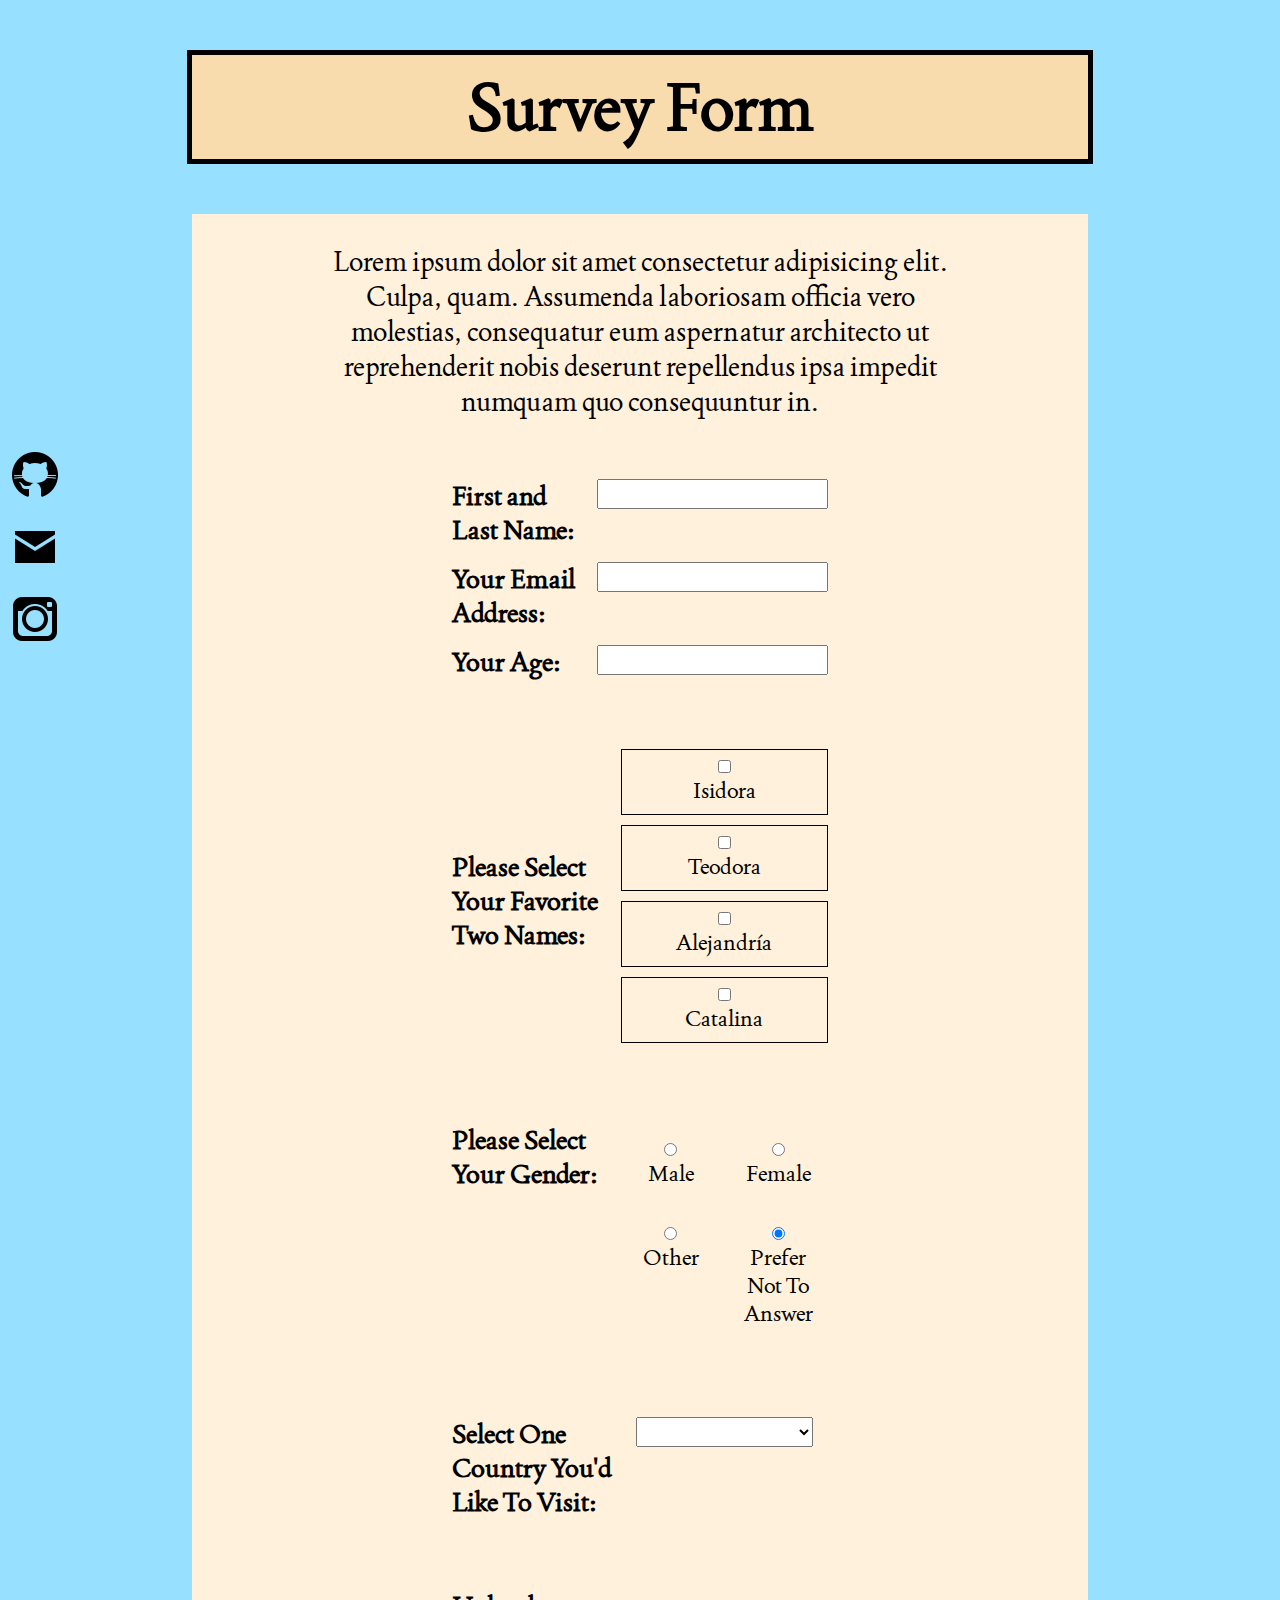
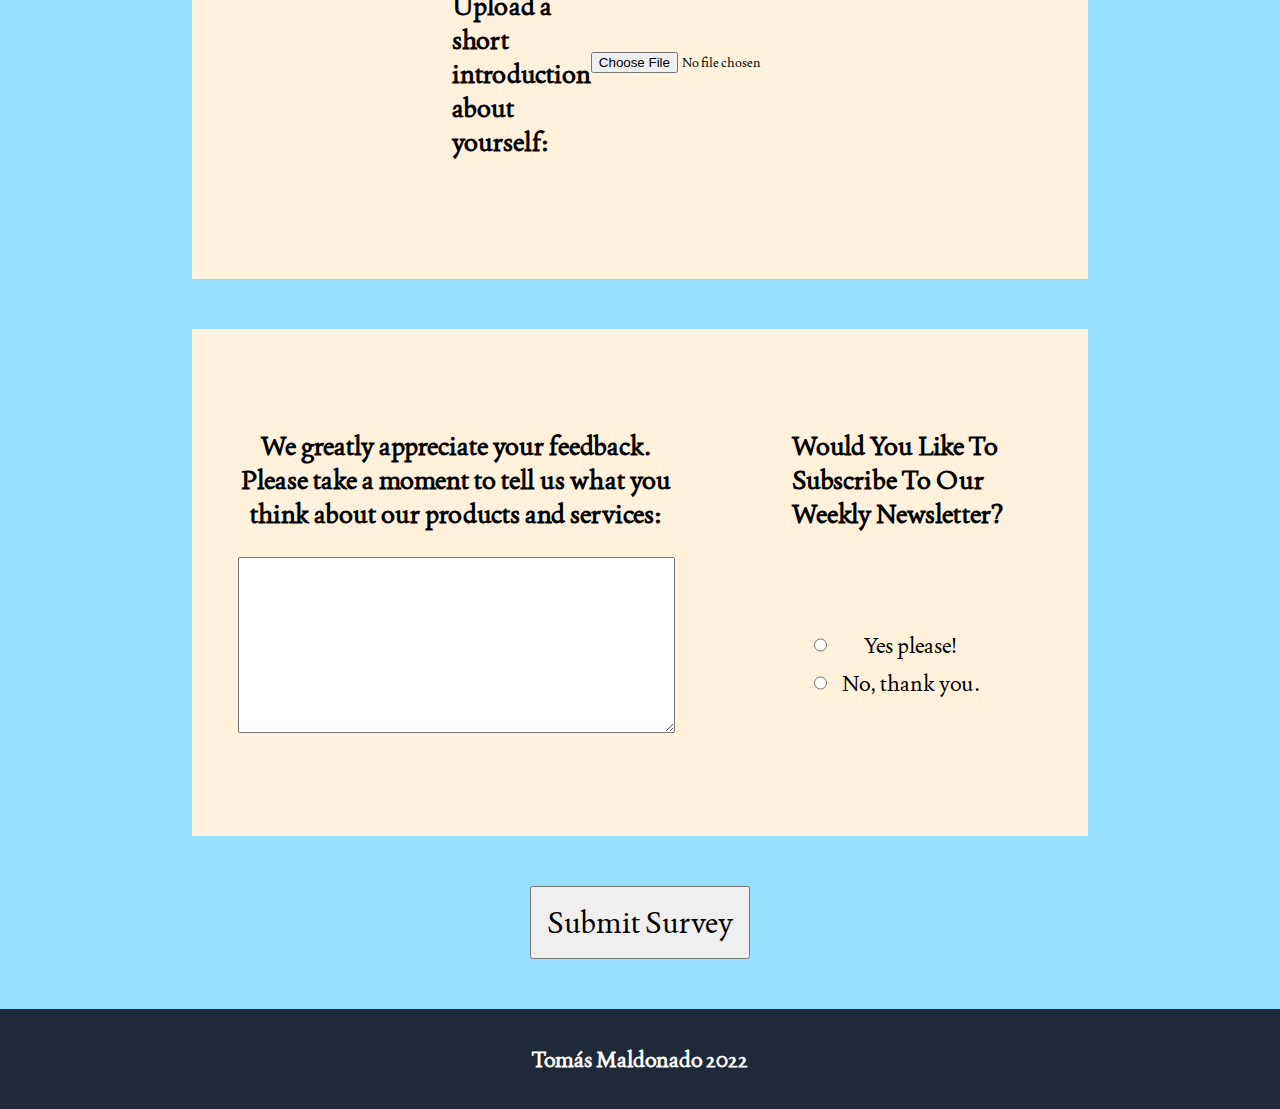
==== index.html @ 864eaab0 "fixed spelling error on index.html file." ====
<!DOCTYPE html>
<html lang="en">
    <head>
        <meta charset="utf-8">
        <meta name="description" content="">
        <meta name="author" content="Tomas Maldonado">
        <meta name="viewport" content="width=device-width, initial-scale=1.0">
        <title>Survey Form Page</title>
        <link rel="stylesheet" href="main.css">
    </head>

<body>
    <main>
        <h1 id="heading">Survey Form</h1>
        
        
        
        <div id="outer-div">
            <p id="p">Lorem ipsum dolor sit amet consectetur adipisicing elit. 
                Culpa, quam. Assumenda laboriosam officia vero molestias, 
                consequatur eum aspernatur architecto ut reprehenderit nobis 
                deserunt repellendus ipsa impedit numquam quo consequuntur in.</p>
            
            <form method="get", id="form-section">
                <div class="container-input-text">
                    <div class="left">
                        <p class="form-p">First and Last Name:</p>
                    </div>
                    <div class="right">
                        <input id="name-input" type="text" name="name"
                            required="required">
                    </div>
                </div>

                <div class="container-input-text">
                    <div class="left">
                        <p class="form-p">Your Email Address:</p>
                    </div>
                    <div class="right">
                        <input id="email-input" type="email" name="email"
                            required="required">
                    </div>
                </div>

                <div class="container-input-text">
                    <div class="left">
                        <p class="form-p">Your Age:</p>
                    </div>
                    <div class="right">
                        <input id="age-input" type="number" name="age" min="18" 
                        max="95" required="required">
                    </div>
                </div>
                
                <div id="container-checkbox">
                    <div id="left-checkbox">
                        <p class="form-p">Please Select Your Favorite Two Names:</p>
                    </div>
                    <div id="right-checkbox">
                        <div class="border-box">
                            <input class="name-checkbox" type="checkbox" 
                                name="name" value="Isidora"/> 
                                <p class="name-checkbox">Isidora</p>
                        </div>
                        <div class="border-box">
                            <input class="name-checkbox" type="checkbox" 
                                name="name" value="Teodora"/> 
                                <p>Teodora</p>
                        </div>
                        <div class="border-box">
                            <input class="name-checkbox" type="checkbox" 
                                name="name" value="Alejandría"/> 
                                <p>Alejandría</p>
                        </div>
                        <div class="border-box">
                            <input class="name-checkbox" type="checkbox" 
                                name="name" value="Catalina"/> 
                                <p>Catalina</p>
                        </div>
                    </div>
                </div>
                
                <div id="container-radio">
                    <div id="left-radio">
                        <p class="form-p">Please Select Your Gender:</p>
                    </div>
                    <div id="right-radio">
                        <div class="container-column">
                            <div class="border-box2">
                                <input type="radio" name="gender" value="male">
                                    <p>Male</p>
                            </div>
                            
                            <div class="border-box2">
                                <input type="radio" name="gender" value="female">
                                    <p>Female</p>
                            </div>
                        </div>
                        <div class="container-column">
                            <div class="border-box2">
                                <input type="radio" name="gender" value="other">
                                    <p>Other</p>
                            </div>
                            <div class="border-box2">
                                <input type="radio" name="gender" value="na"
                                checked="checked"/>
                                    <p>Prefer Not To Answer</p>
                            </div>
                        </div>
                    </div>
                </div>

                <div id="container-list">
                    <div id="left-list">
                        <p class="form-p">Select One Country You'd Like
                            To Visit:</p>
                    </div>
                    <div id="right-list">
                        <select id="drop-list" name="places">
                            <option value="empty"><p id="p"></p></option>
                            <option value="costa-rica"><p id="p">Costa Rica</p></option>
                            <option value="italy"><p id="p">Italy</p></option>
                            <option value="china"><p id="p">China</p></option>
                            <option value="egypt"><p id="p">Egypt</p></option>
                            <option value="australia"><p id="p">Australia</p></option>
                        </select>
                    </div>
                </div>

                <div id="container-file">
                    <div id="left-file">
                        <p class="form-p">Upload a short introduction about yourself:</p>
                    </div>
                    <div id="right-file">
                        <input id="file" type="file" name="short-intro"><br>
                    </div>
                </div>
            


        </div>
        <div id="outer-div2">
            <div id="container-comments-sub">
                <div id="container-comment">
                    <div id="left-comment">
                        <p class="form-p">We greatly appreciate your feedback.<br>
                            Please take a moment to tell us what you think about our
                            products and services:
                        </p>
                    </div>
                    <div id="right-comment">
                        <br><br>
                        <textarea name="comment" cols="52" rows="10"></textarea>
                    </div>
                </div>

                <div id="container-sub">
                    <div id="left-sub">
                        <p class="form-p">Would You Like To Subscribe To Our
                            Weekly Newsletter?</p>
                    </div>
                    <div id="right-sub">
                        <div class="container-column">
                            <input type="radio" name="subscription" value="yes"
                                class="sub-radio"><p>Yes please!</p>
                        </div>
                        <div class="container-column">
                            <input type="radio" name="subscription" value="no"
                                class="sub-radio"><p>No, thank you.</p>
                        </div>
                    </div>
                </div>
            </div>
        </div>
        
            <input id="submit" type="submit" 
                    name="submit" value="Submit Survey"/><!--onclick="window.location.reload()"-->
                
            </form>

        <div id="contact-bar">
            <div id="github"><i><a href="https://github.com/tmaldonado98", 
                target="blank"><img src="./general icons/github icon.png">
                </a></i></div>
            <div id="email"><i><a href="mailto: tmaldonadotrs@gmail.com",
                target="blank"><img src="./general icons/mail icon.png"> 
                </a></i></div>
            <div id="ig"><i><a href="https://www.instagram.com/tomas.m.98/",
                target="blank"><img src="./general icons/instagram icon.png"> 
                </a></i></div>                    
        </div>
    </main>

    <footer>
        <p>
        Tomás Maldonado 2022
        </p>
    </footer>

</body>
</html>
---- main.css ----
html {
  font-size: 62.5%;
}

@font-face {
  font-family: "Joan-Regular";
  src: url(./Joan-Regular.ttf);
}
* {
  margin: 0;
  text-align: center;
  font-family: "Joan-Regular", Georgia, Verdana;
}

main {
  background-color: rgb(152, 224, 255);
  padding-bottom: 5rem;
}

p {
  font-size: 2.2rem;
}

#heading {
  font-size: 6.5rem;
  position: relative;
  margin-right: auto;
  margin-left: auto;
  top: 5rem;
  padding: 1rem 0;
  border: 0.5rem solid black;
  width: 70%;
  background-color: rgb(248, 220, 173);
}

#p {
  width: 70%;
  margin-left: auto;
  margin-right: auto;
  font-size: 2.7rem;
  padding: 3rem;
}

#outer-div, #outer-div2 {
  width: 70%;
  margin-left: auto;
  margin-right: auto;
  margin-top: 10rem;
  background-color: rgb(255, 241, 219);
}

#form-section {
  margin-top: 3rem;
  width: 70%;
  margin-right: auto;
  margin-left: auto;
}

.form-p {
  text-align: left;
  font-size: 2.6rem;
  font-weight: bold;
}

.container-input-text {
  display: flex;
  width: 60%;
  margin-right: auto;
  margin-left: auto;
  margin-top: 1.5rem;
  justify-content: space-evenly;
}

#name-input, #email-input, #age-input {
  width: 22.7rem;
  font-size: 2rem;
  padding: 0;
}

.left {
  width: 100%;
}

#container-checkbox, #container-radio, #container-list, #container-file {
  display: flex;
  width: 60%;
  margin-right: auto;
  margin-left: auto;
  justify-content: space-between;
  margin-top: 7rem;
}

#right-checkbox, #right-radio, #right-list, #right-file, #right-sub {
  width: 23.1rem;
}

#drop-list {
  width: 85%;
}

#left-checkbox, #left-radio {
  width: 50%;
  align-self: center;
}

.border-box {
  border: 0.5px solid black;
  margin: 1rem 0;
  padding: 1rem;
}

#right-checkbox .border-box:nth-child(1) {
  margin-top: 0;
}

.border-box2 {
  margin: 1rem 0;
  padding: 1rem;
  width: 8rem;
}

#left-radio {
  width: 50%;
  align-self: flex-start;
}

#right-radio {
  display: flex;
  flex-direction: column;
  align-content: center;
}

.container-column {
  display: flex;
  justify-content: space-between;
}

#left-list, #left-sub {
  width: 50%;
}

select[name=places] {
  font-size: 2rem;
  font-family: "Joan-Regular";
}

#container-file {
  padding-bottom: 12rem;
}

#right-file {
  display: flex;
  flex-direction: column;
  align-self: center;
  gap: 1rem;
  width: -webkit-fit-content;
  width: -moz-fit-content;
  width: fit-content;
}

#file {
  font-family: "Joan-Regular";
}

#container-comment {
  width: 60%;
  margin-right: auto;
  margin-left: auto;
  justify-content: space-between;
  gap: 2rem;
}

#left-comment p {
  text-align: center;
}

#container-sub {
  display: flex;
  flex-direction: column;
  width: 60%;
  margin-right: auto;
  margin-left: auto;
  gap: 10rem;
}

#left-sub {
  align-self: center;
}

#right-sub {
  display: flex;
  flex-direction: column;
  align-self: center;
  gap: 1rem;
  width: 40%;
}

#right-sub p {
  text-align: center;
  width: 100%;
}

#submit {
  font-size: 3rem;
  align-self: center;
  padding: 1.5rem;
  margin-top: 5rem;
}

#container-comments-sub {
  display: flex;
  width: 100%;
  padding: 0 4rem;
  margin-top: 3.5rem;
  padding-bottom: 10rem;
  padding-top: 10rem;
}

#outer-div2 {
  margin-top: 5rem;
}

#contact-bar {
  position: fixed;
  left: 0;
  padding-left: 1rem;
  top: 50%;
  display: flex;
  flex-direction: column;
  gap: 2rem;
}

footer {
  display: flex;
  background-color: #1F2937;
  color: white;
  height: 100px;
  font-size: 16px;
  font-weight: bold;
}

footer p {
  margin: auto;
}/*# sourceMappingURL=main.css.map */
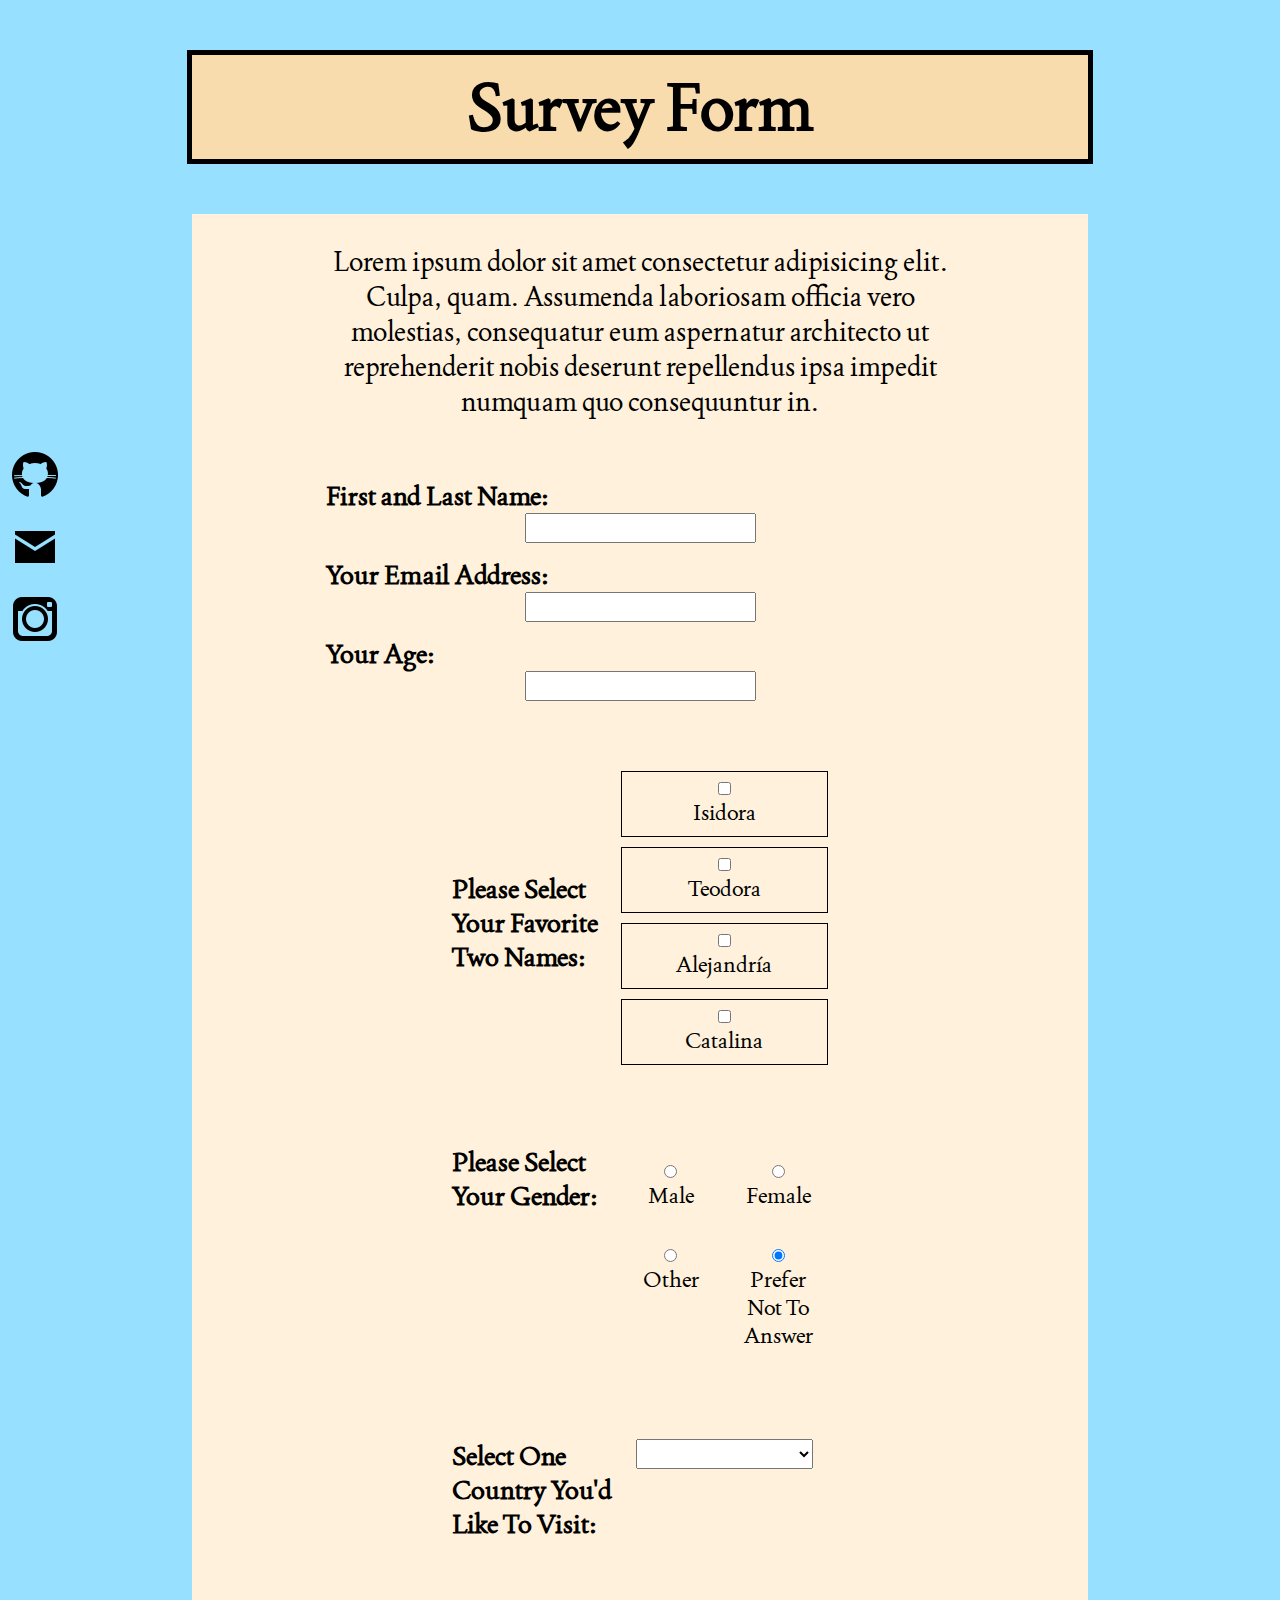
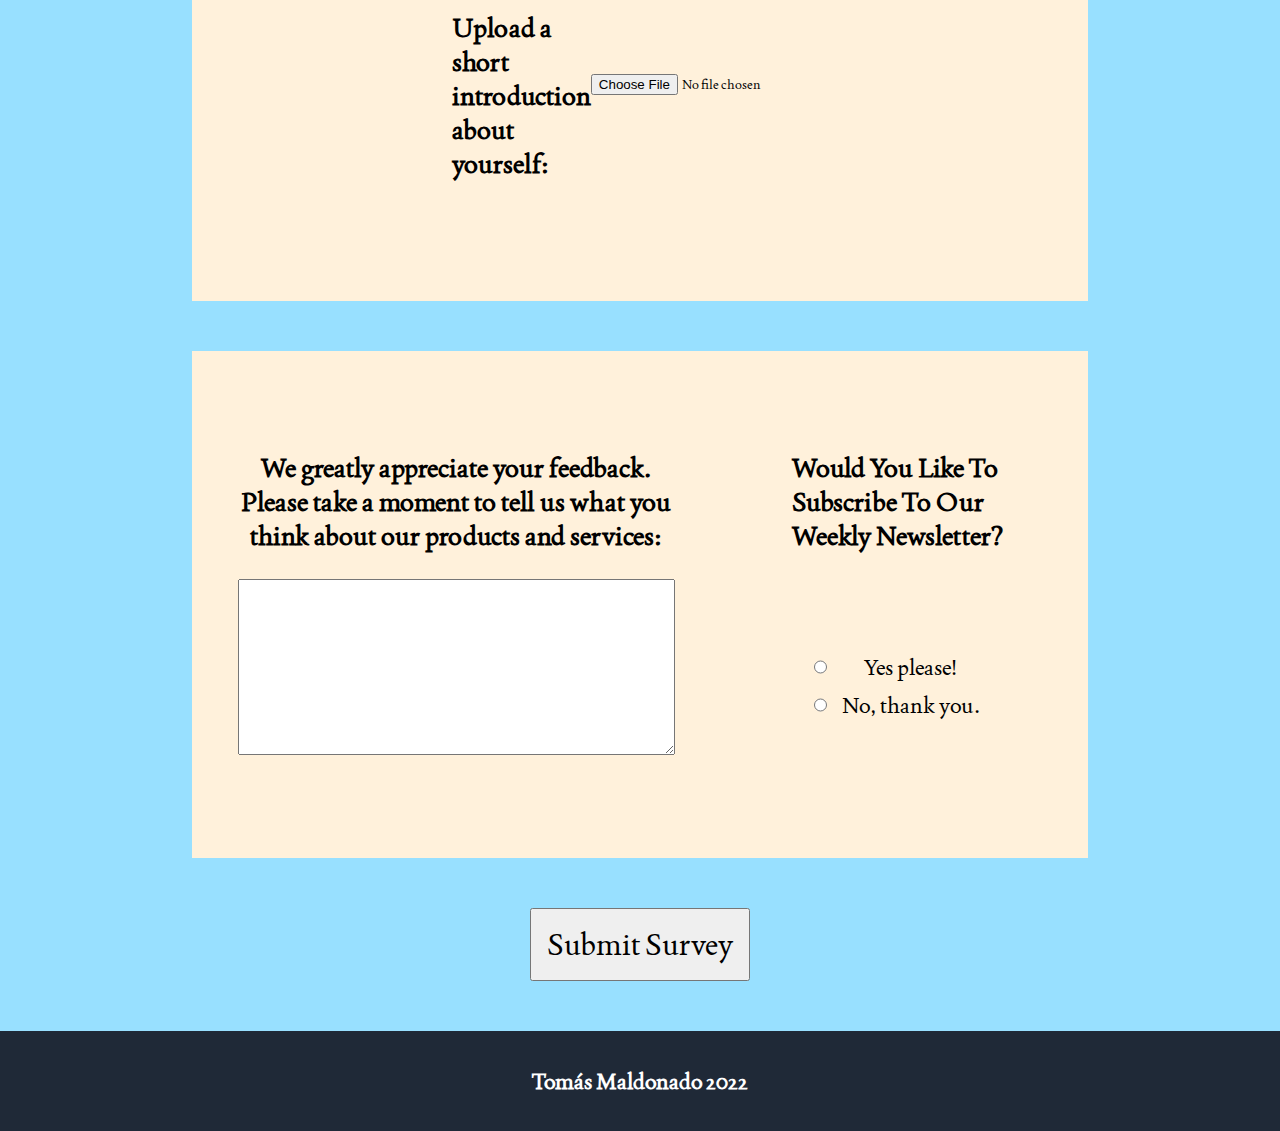
==== commit b6c4bc59: "making site responsive." ====
--- a/index.html
+++ b/index.html
@@ -179,9 +179,9 @@
             </form>
 
         <div id="contact-bar">
-            <div id="github"><i><a href="https://github.com/tmaldonado98", 
+            <i><a href="https://github.com/tmaldonado98", 
                 target="blank"><img src="./general icons/github icon.png">
-                </a></i></div>
+                </a></i>
             <div id="email"><i><a href="mailto: tmaldonadotrs@gmail.com",
                 target="blank"><img src="./general icons/mail icon.png"> 
                 </a></i></div>
--- a/main.css
+++ b/main.css
@@ -41,10 +41,9 @@
   padding: 3rem;
 }
 
+
 #outer-div, #outer-div2 {
-  width: 70%;
-  margin-left: auto;
-  margin-right: auto;
+  
   margin-top: 10rem;
   background-color: rgb(255, 241, 219);
 }
@@ -70,6 +69,7 @@
   margin-top: 1.5rem;
   justify-content: space-evenly;
 }
+
 
 #name-input, #email-input, #age-input {
   width: 22.7rem;
@@ -241,4 +241,46 @@
 
 footer p {
   margin: auto;
-}/*# sourceMappingURL=main.css.map */+}/*# sourceMappingURL=main.css.map */
+
+
+
+@media screen and (min-width: 350px) {
+  .container-input-text {
+    display: flex;
+    flex-direction: column;
+    align-items: center;
+    width: 100%;
+  }
+}
+
+@media screen and (min-width: 350px) and (max-width: 800px) {
+  #outer-div, #outer-div2 {
+    width: 100%;
+  }
+  #contact-bar {
+    position: fixed;
+    width: fit-content;
+    top: auto;
+    bottom: 10rem;
+    height: 17rem;
+    display: flex;
+    flex-direction: column;
+    padding: 0.5rem;
+    background-color: rgb(255, 241, 219);
+  }
+  img {
+    width: 4vh;
+    height: 4vh;
+  }
+
+}
+
+@media screen and (min-width: 801px) {
+  #outer-div, #outer-div2{
+    width: 70%;
+    margin-left: auto;
+    margin-right: auto;
+  }
+}
+
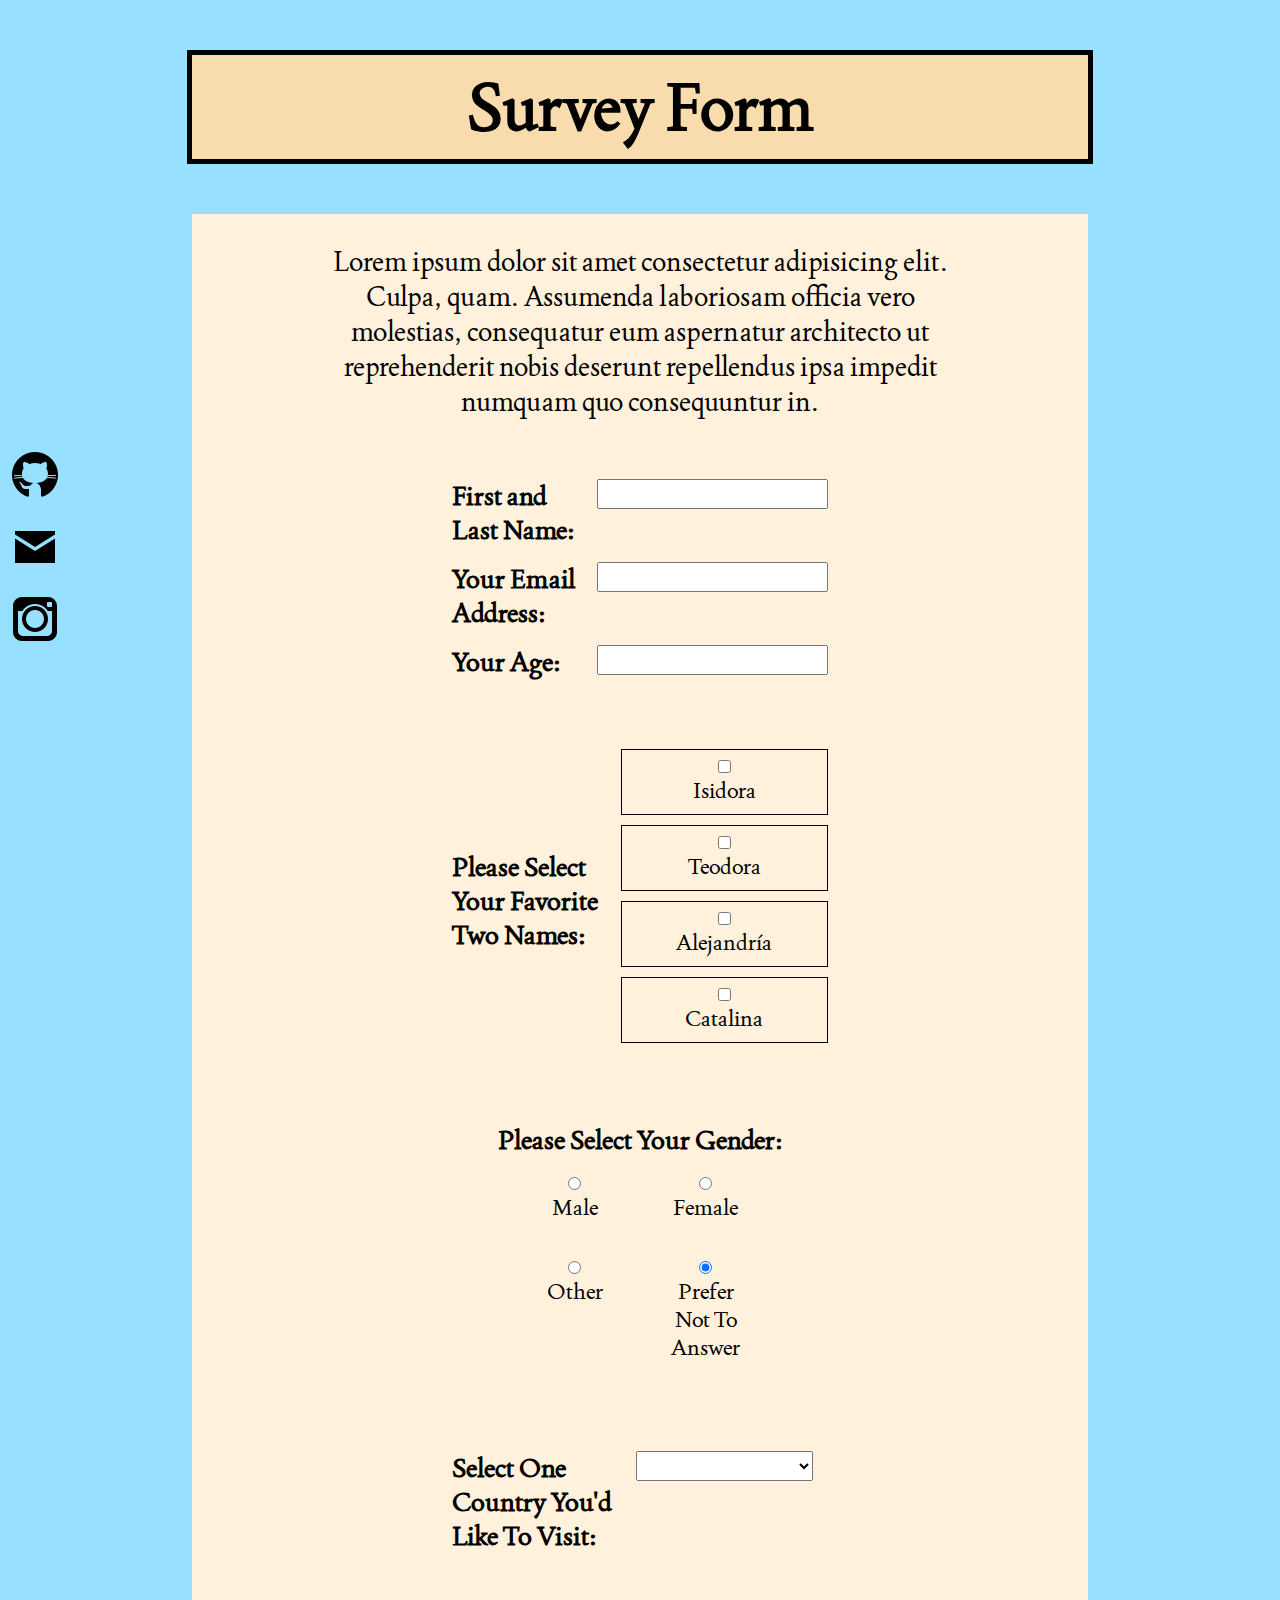
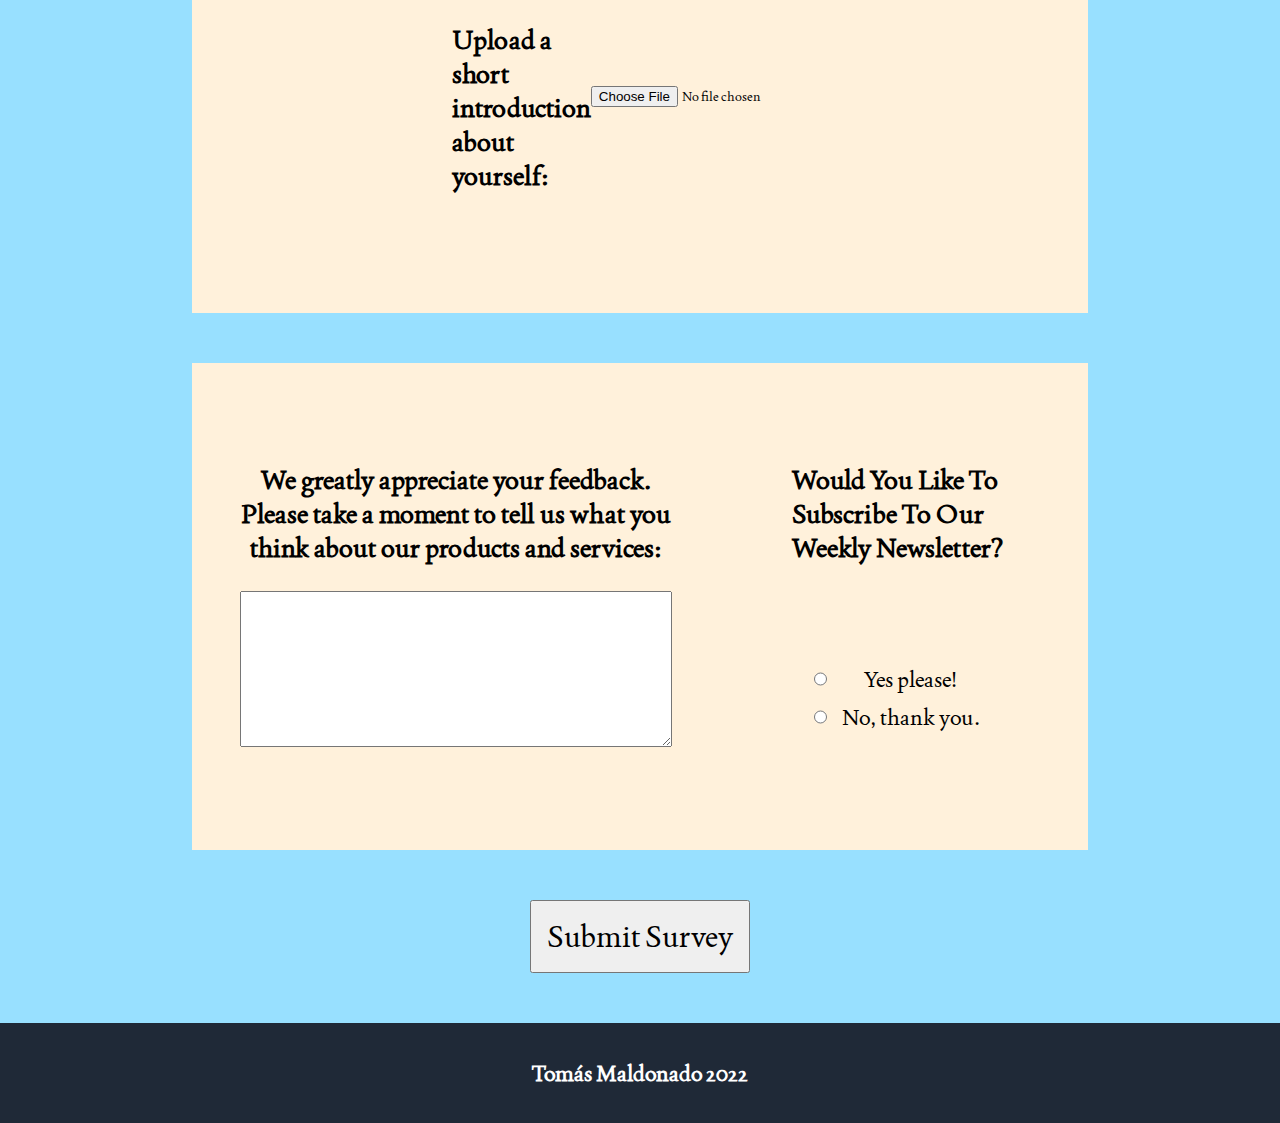
==== commit 3bd4577e: "site now responsive for phones. Still pending work on tablets (800px-1500px)." ====
--- a/index.html
+++ b/index.html
@@ -150,7 +150,7 @@
                     </div>
                     <div id="right-comment">
                         <br><br>
-                        <textarea name="comment" cols="52" rows="10"></textarea>
+                        <textarea name="comment"></textarea>
                     </div>
                 </div>
 
@@ -179,9 +179,9 @@
             </form>
 
         <div id="contact-bar">
-            <i><a href="https://github.com/tmaldonado98", 
+            <div id="github"><i><a href="https://github.com/tmaldonado98", 
                 target="blank"><img src="./general icons/github icon.png">
-                </a></i>
+                </a></i></div>
             <div id="email"><i><a href="mailto: tmaldonadotrs@gmail.com",
                 target="blank"><img src="./general icons/mail icon.png"> 
                 </a></i></div>
--- a/main.css
+++ b/main.css
@@ -172,6 +172,11 @@
 
 #left-comment p {
   text-align: center;
+}
+
+textarea {
+  width: 95%;
+  height: 15rem;
 }
 
 #container-sub {
@@ -245,19 +250,115 @@
 
 
 
-@media screen and (min-width: 350px) {
+
+@media screen and (min-width: 350px) and (max-width: 800px) {
+  #outer-div, #outer-div2 {
+    width: 100%;
+  }
+
+  #form-section {
+    width: 100%;
+  }
+
   .container-input-text {
     display: flex;
     flex-direction: column;
     align-items: center;
     width: 100%;
   }
-}
-
-@media screen and (min-width: 350px) and (max-width: 800px) {
-  #outer-div, #outer-div2 {
-    width: 100%;
-  }
+
+  .form-p {
+    text-align: center;
+  }
+
+#container-checkbox {
+  display: flex;
+  flex-direction: column;
+  flex-wrap: wrap;
+  width: 100%;
+
+}
+
+#left-checkbox {
+  width: 70%;
+}
+
+#right-checkbox {
+  display: flex;
+  width: 50%;
+  flex-wrap: wrap;
+  flex-direction: column;
+  align-self: center;
+  margin-top: 2rem;
+}
+
+#container-radio {
+  width: 100%;
+  display: flex;
+  flex-direction: column;
+}
+
+#left-radio {
+  width: 70%;
+  align-self: center;
+}
+
+#right-radio {
+  align-self: center;
+}
+
+#container-list {
+  display: flex;
+  flex-direction: column;
+  flex-wrap: wrap;
+  width: 100%;
+}
+
+#left-list {
+  width: 70%;
+  align-self: center;
+}
+
+#right-list {
+  align-self: center;
+  margin-top: 2rem;
+}
+
+#container-file {
+  display: flex;
+  flex-direction: column;
+  flex-wrap: wrap;
+  width: 100%;
+}
+
+#left-file {
+  width: 70%;
+  align-self: center;
+}
+
+#right-file {
+  align-self: center;
+  margin-top: 2rem;
+}
+
+#outer-div2 {
+  margin-top: 10rem;
+}
+
+#container-comments-sub {
+  flex-direction: column;
+  padding-left: 0;
+  padding-right: 0;
+}
+
+#container-comment, #container-sub {
+  width: 100%;
+}
+
+textarea {
+  margin-bottom: 5rem;
+}
+
   #contact-bar {
     position: fixed;
     width: fit-content;
@@ -282,5 +383,29 @@
     margin-left: auto;
     margin-right: auto;
   }
-}
-
+
+
+
+
+  #container-radio {
+    width: 100%;
+    display: flex;
+    flex-direction: column;
+  }
+  
+  #left-radio {
+    width: 70%;
+    align-self: center;
+  }
+  
+  #left-radio .form-p {
+    text-align: center;
+  }
+
+  #right-radio {
+    align-self: center;
+  }
+
+
+}
+
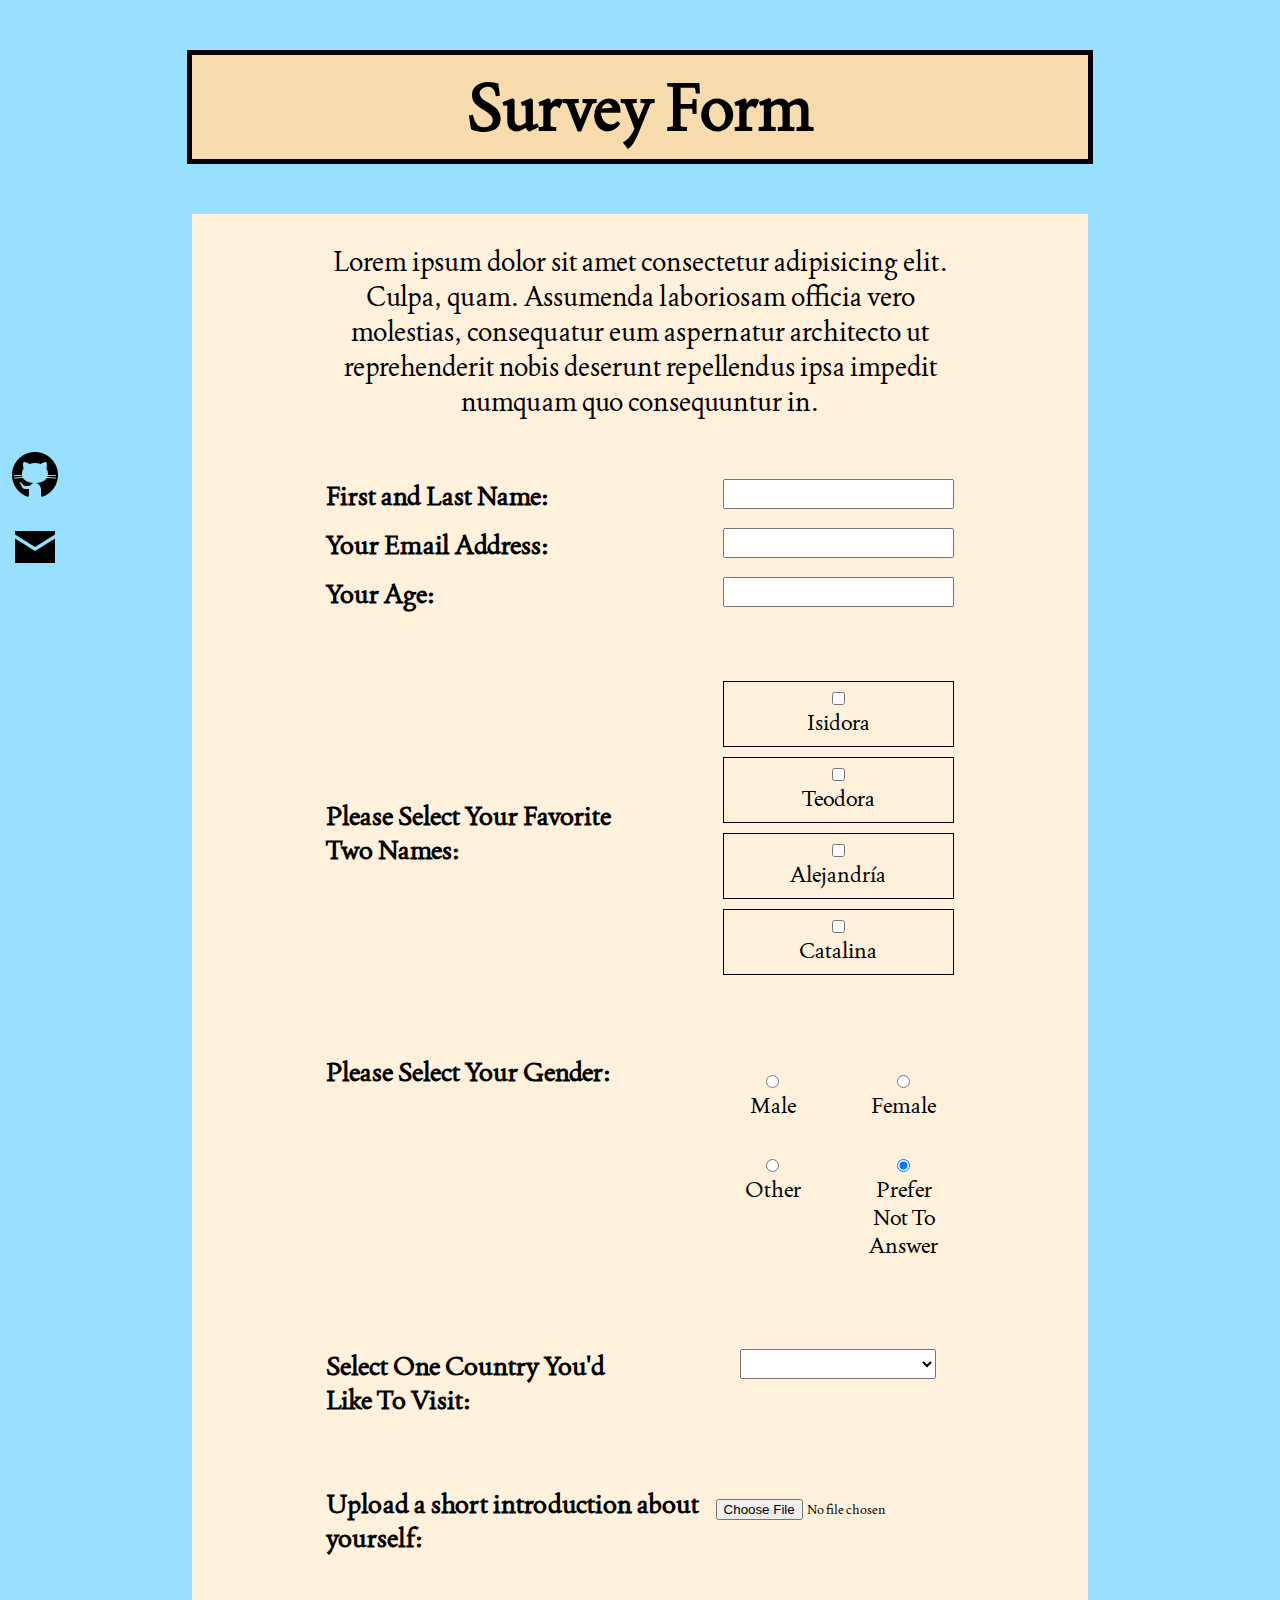
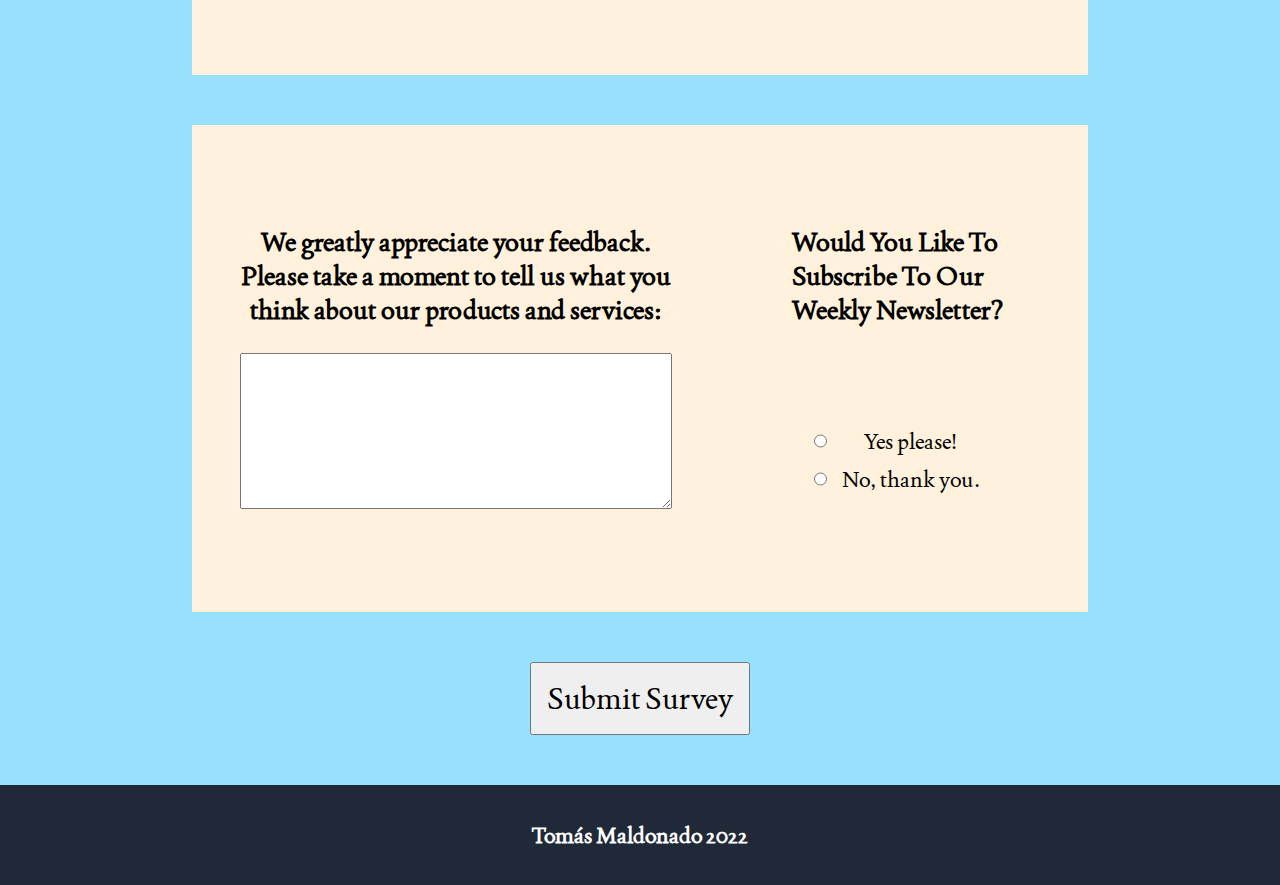
==== commit 2e69579e: "Removed ig button." ====
--- a/index.html
+++ b/index.html
@@ -184,10 +184,7 @@
                 </a></i></div>
             <div id="email"><i><a href="mailto: tmaldonadotrs@gmail.com",
                 target="blank"><img src="./general icons/mail icon.png"> 
-                </a></i></div>
-            <div id="ig"><i><a href="https://www.instagram.com/tomas.m.98/",
-                target="blank"><img src="./general icons/instagram icon.png"> 
-                </a></i></div>                    
+                </a></i></div>                   
         </div>
     </main>
 
--- a/main.css
+++ b/main.css
@@ -43,7 +43,9 @@
 
 
 #outer-div, #outer-div2 {
-  
+  width: 70%;
+  margin-left: auto;
+  margin-right: auto;
   margin-top: 10rem;
   background-color: rgb(255, 241, 219);
 }
@@ -63,7 +65,7 @@
 
 .container-input-text {
   display: flex;
-  width: 60%;
+  width: 100%;
   margin-right: auto;
   margin-left: auto;
   margin-top: 1.5rem;
@@ -83,7 +85,7 @@
 
 #container-checkbox, #container-radio, #container-list, #container-file {
   display: flex;
-  width: 60%;
+  width: 100%;
   margin-right: auto;
   margin-left: auto;
   justify-content: space-between;
@@ -231,6 +233,7 @@
   padding-left: 1rem;
   top: 50%;
   display: flex;
+  justify-content: center;
   flex-direction: column;
   gap: 2rem;
 }
@@ -377,15 +380,24 @@
 
 }
 
-@media screen and (min-width: 801px) {
+@media screen and (min-width: 801px) and (max-width: 1100px) {
   #outer-div, #outer-div2{
-    width: 70%;
+    width: 80%;
     margin-left: auto;
     margin-right: auto;
   }
 
-
-
+  #form-section {
+    margin-top: 3rem;
+    width: 90%;
+    margin-right: auto;
+    margin-left: auto;
+  }
+
+  .container-input-text, #container-checkbox, #container-radio, #container-list,
+    #container-file, #container-comments-sub {
+    width: 100%;
+  }
 
   #container-radio {
     width: 100%;
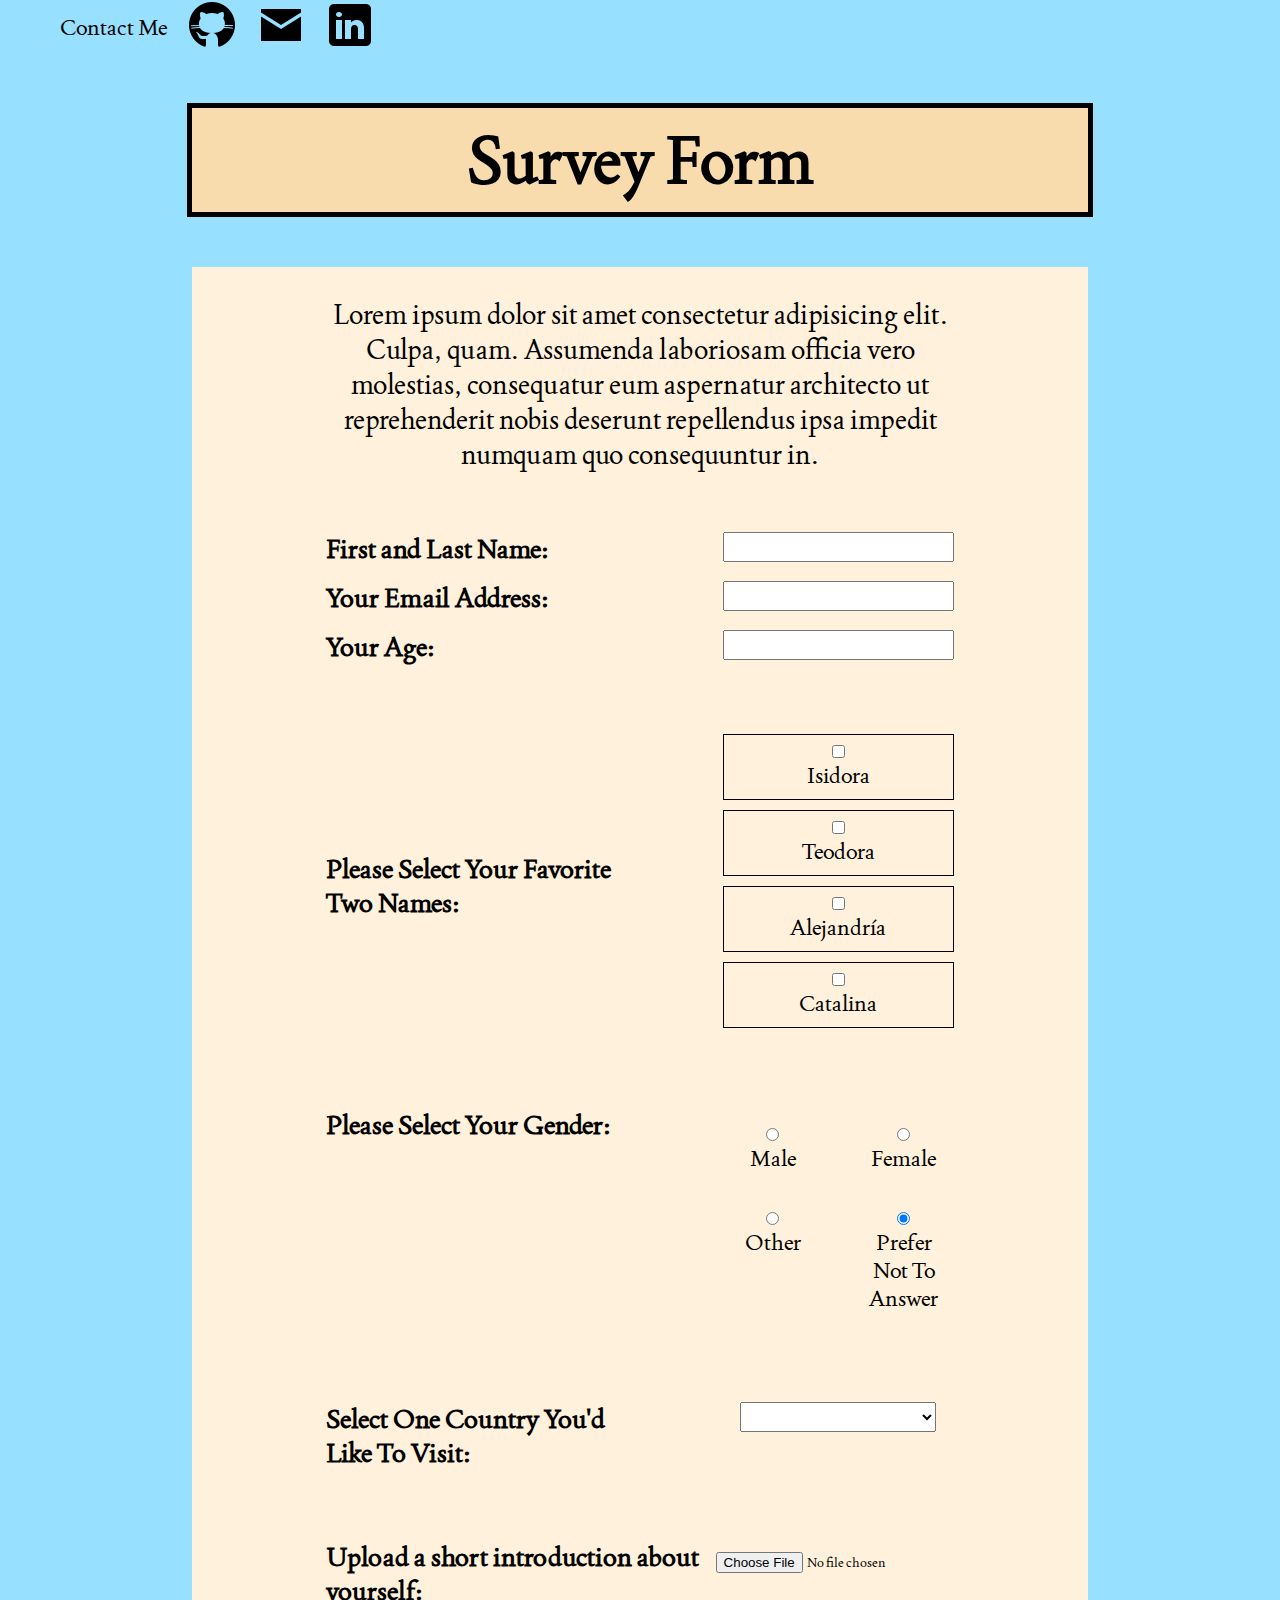
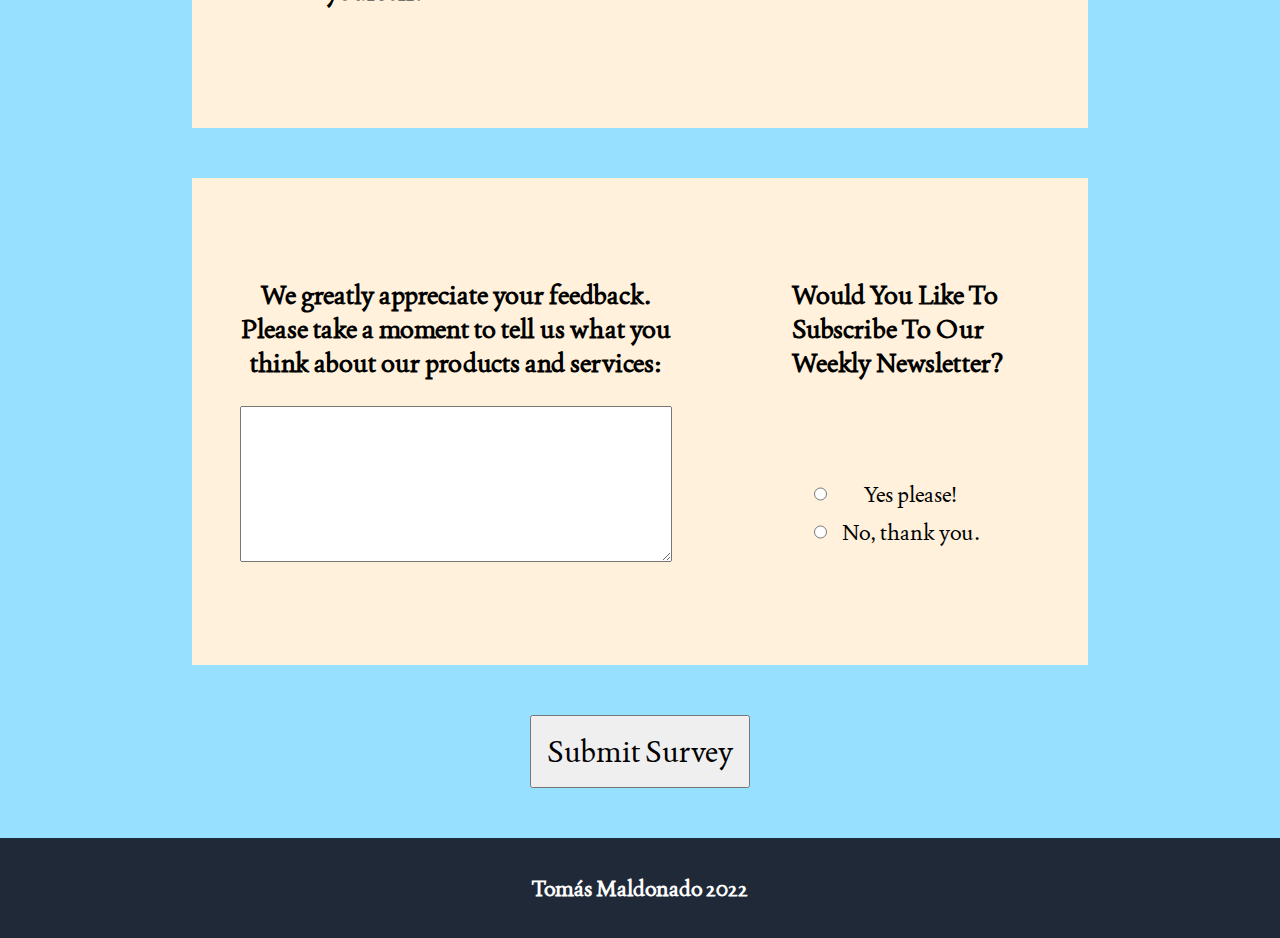
==== commit b718f69a: "added linked in icon. Made styling changes." ====
--- a/index.html
+++ b/index.html
@@ -10,6 +10,18 @@
     </head>
 
 <body>
+    <div id="contact-bar">
+        <p>Contact Me</p>
+        <div id="github"><i><a href="https://github.com/tmaldonado98", 
+            target="blank"><img src="./general icons/github icon.png">
+            </a></i></div>
+        <div id="email"><i><a href="mailto: tmaldonadotrs@gmail.com",
+            target="blank"><img src="./general icons/mail icon.png"> 
+            </a></i></div>  
+        <div id="linkedin"><i><a href="https://www.linkedin.com/in/tom%C3%A1s-maldonado-9b396420a/",
+            target="blank"><img src="./general icons/linkedin icon.png"> 
+            </a></i></div>                 
+    </div>
     <main>
         <h1 id="heading">Survey Form</h1>
         
@@ -178,14 +190,6 @@
                 
             </form>
 
-        <div id="contact-bar">
-            <div id="github"><i><a href="https://github.com/tmaldonado98", 
-                target="blank"><img src="./general icons/github icon.png">
-                </a></i></div>
-            <div id="email"><i><a href="mailto: tmaldonadotrs@gmail.com",
-                target="blank"><img src="./general icons/mail icon.png"> 
-                </a></i></div>                   
-        </div>
     </main>
 
     <footer>
--- a/main.css
+++ b/main.css
@@ -12,8 +12,12 @@
   font-family: "Joan-Regular", Georgia, Verdana;
 }
 
+body{
+  background-color: rgb(152, 224, 255);
+
+}
+
 main {
-  background-color: rgb(152, 224, 255);
   padding-bottom: 5rem;
 }
 
@@ -228,14 +232,12 @@
 }
 
 #contact-bar {
-  position: fixed;
-  left: 0;
-  padding-left: 1rem;
-  top: 50%;
-  display: flex;
-  justify-content: center;
-  flex-direction: column;
+  padding-left: 6rem;
+  display: flex;
+  justify-content: start;
+  flex-direction: row;
   gap: 2rem;
+  align-items: center;
 }
 
 footer {
@@ -363,15 +365,9 @@
 }
 
   #contact-bar {
-    position: fixed;
-    width: fit-content;
-    top: auto;
-    bottom: 10rem;
-    height: 17rem;
-    display: flex;
-    flex-direction: column;
-    padding: 0.5rem;
-    background-color: rgb(255, 241, 219);
+
+    padding: 0;
+
   }
   img {
     width: 4vh;
